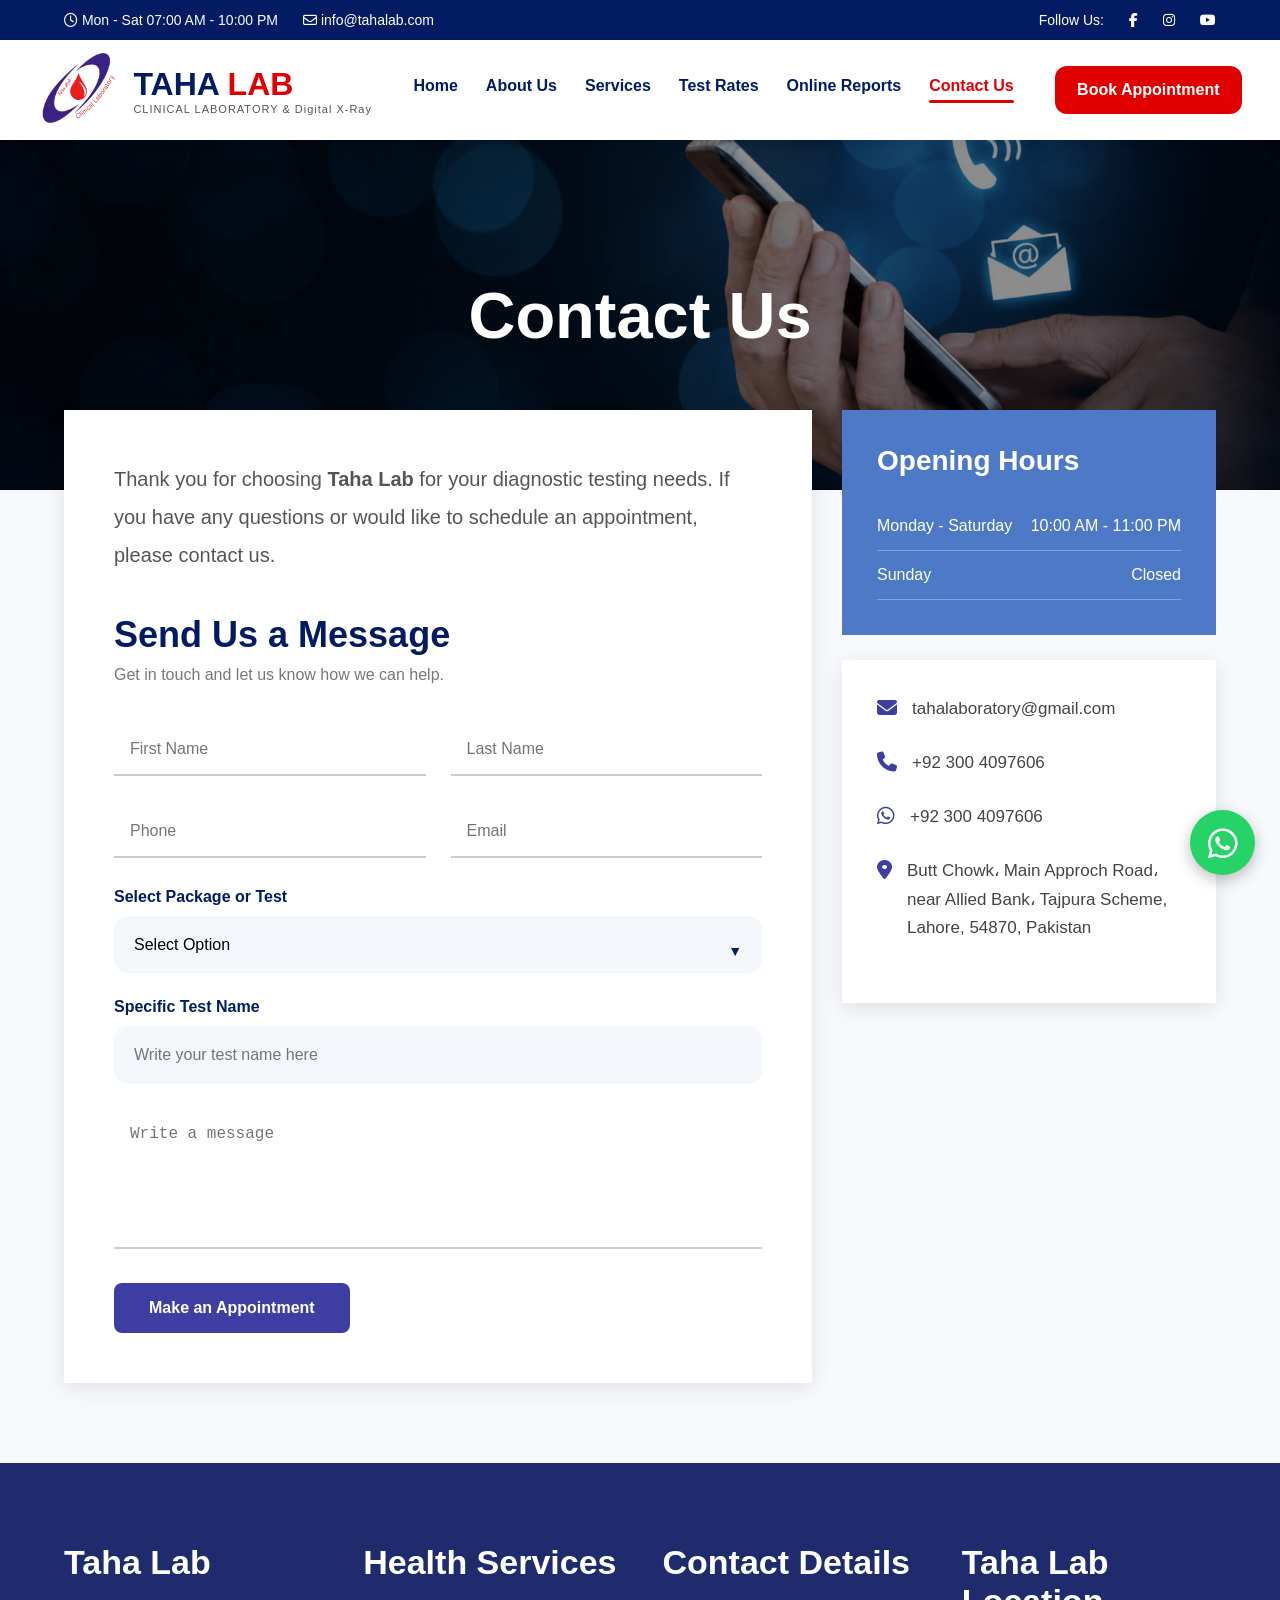
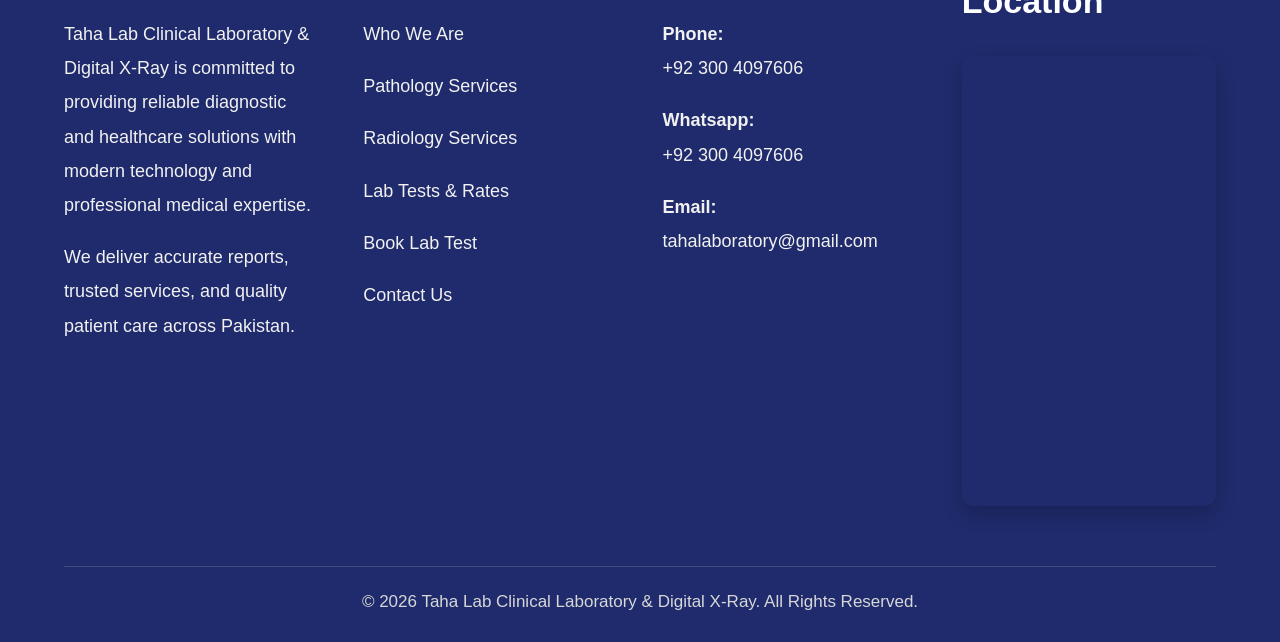
==== contactus.html @ b4fce2c2 "Add files via upload" ====
<!DOCTYPE html>
<html lang="en">
<head>
  <meta charset="UTF-8" />
  <meta name="viewport" content="width=device-width, initial-scale=1.0" />
  <title>Contact Us - Taha Lab</title>
  <link rel="stylesheet" href="style.css" />
  <link rel="stylesheet" href="https://cdnjs.cloudflare.com/ajax/libs/font-awesome/6.5.1/css/all.min.css" />
</head>
<body>

  <!-- TOP BAR -->
  <div class="top-bar">
    <div class="top-left">
      <span><i class="fa-regular fa-clock"></i> Mon - Sat 07:00 AM - 10:00 PM</span>
      <span><i class="fa-regular fa-envelope"></i> info@tahalab.com</span>
    </div>
    <div class="top-right">
      <span>Follow Us:</span>
      <a href="https://www.facebook.com/TahaLaboratory" target="_blank"><i class="fab fa-facebook-f"></i></a>
      <a href="https://www.instagram.com/taha_labdx2000?utm_source=qr&igsh=MW01YnJlbHV1dWhndw%3D%3D/" target="_blank"><i class="fab fa-instagram"></i></a>
      <a href="https://youtube.com/" target="_blank"><i class="fab fa-youtube"></i></a>
    </div>
  </div>

  <!-- NAVBAR -->
  <header>
    <a href="index.html" class="logo-section">
      <img src="logo.png" alt="Taha Lab Logo" />
      <div>
        <h1>TAHA <span>LAB</span></h1>
<p>CLINICAL LABORATORY & Digital X-Ray</p>
      </div>
    </a>

    <nav id="navMenu">
      <a href="index.html">Home</a>
      <a href="about.html">About Us</a>
      <a href="services.html">Services</a>
      <a href="test-rates.html">Test Rates</a>
      <a href="online-reports.html">Online Reports</a>
      <a href="contactus.html" class="active">Contact Us</a>
    </nav>

    <a href="contactus.html" class="book-btn">Book Appointment</a>

    <div class="menu-btn" id="menuBtn">
      <i class="fa-solid fa-bars"></i>
    </div>
  </header>

  <!-- CONTACT HERO -->
  <section class="contact-hero">
    <img src="contactus.bg.png" alt="Contact Us" />
    <div class="contact-overlay">
      <h1>Contact Us</h1>
    </div>
  </section>

  <!-- CONTACT SECTION -->
  <section class="contact-section">

    <!-- LEFT: FORM -->
    <div class="contact-form-box">
      <p class="contact-text">
        Thank you for choosing <strong>Taha Lab</strong> for your diagnostic testing needs.
        If you have any questions or would like to schedule an appointment, please contact us.
      </p>
      <h2>Send Us a Message</h2>
      <p class="small-text">Get in touch and let us know how we can help.</p>
     <form class="contact-form" id="appointmentForm">

  <div class="input-row">

    <input type="text" id="firstName" placeholder="First Name" required>

    <input type="text" id="lastName" placeholder="Last Name" required>

  </div>

  <div class="input-row">

    <input type="text" id="phone" placeholder="Phone" required>

    <input type="email" id="email" placeholder="Email">

  </div>

  <!-- PACKAGE SELECT -->

  <div class="select-box">

    <label>Select Package or Test</label>

    <select id="packageSelect">

      <option>Select Option</option>

      <option>Diabetes Care Package</option>

      <option>Heart Disease & BP Package</option>

      <option>Complete Body Checkup</option>

      <option>Specific Lab Test</option>

    </select>

  </div>

  <!-- SPECIFIC TEST -->

  <div class="single-test-box">

    <label>Specific Test Name</label>

    <input type="text" id="specificTest" placeholder="Write your test name here">

  </div>

  <textarea id="message" placeholder="Write a message"></textarea>

  <button type="submit">Make an Appointment</button>

</form>
    </div>

    <!-- RIGHT: INFO -->
    <div class="contact-info">
      <div class="hours-box">
        <h3>Opening Hours</h3>
        <div class="hours-row">
          <span>Monday - Saturday</span>
          <span>10:00 AM - 11:00 PM</span>
        </div>
        <div class="hours-row">
          <span>Sunday</span>
          <span>Closed</span>
        </div>
      </div>

      <div class="info-box">
        <p><i class="fa-solid fa-envelope"></i> tahalaboratory@gmail.com</p>
        <p><i class="fa-solid fa-phone"></i>  +92 300 4097606</p>
        <p><i class="fa-brands fa-whatsapp"></i>  +92 300 4097606</p>
        <p><i class="fa-solid fa-location-dot"></i>         Butt Chowk، Main Approch Road، near Allied Bank، Tajpura Scheme, Lahore, 54870, Pakistan
</p>
      </div>
    </div>

  </section>

  <!-- FOOTER -->
  <footer class="footer">
    <div class="footer-container">

      <div class="footer-box">
        <h2>Taha Lab</h2>
        <p>
          Taha Lab Clinical Laboratory & Digital X-Ray is committed to providing reliable diagnostic and
          healthcare solutions with modern technology and professional medical expertise.
        </p>
        <p>We deliver accurate reports, trusted services, and quality patient care across Pakistan.</p>
      </div>

      <div class="footer-box">
        <h2>Health Services</h2>
        <a href="about.html">Who We Are</a>

  <a href="services.html">Pathology Services</a>

  <a href="services.html">Radiology Services</a>

  <a href="test-rates.html">Lab Tests & Rates</a>

  <a href="test-rates.html">Book Lab Test</a>

  <a href="contactus.html">Contact Us</a>
      </div>

      <div class="footer-box">
        <h2>Contact Details</h2>
        <p>
        <strong>Phone:</strong><br>
        +92 300 4097606
      </p>

      <p>
        <strong>Whatsapp:</strong><br>
        +92 300 4097606
      </p>

      <p>
        <strong>Email:</strong><br>
        tahalaboratory@gmail.com
      </p>

      </div>

      <div class="footer-box">
        <h2>Taha Lab Location</h2>
        <div class="footer-map">
          <iframe
            src="https://www.google.com/maps/embed?pb=!1m18!1m12!1m3!1d3399.6826827260415!2d74.39870007484686!3d31.560321974195723!2m3!1f0!2f0!3f0!3m2!1i1024!2i768!4f13.1!3m3!1m2!1s0x3919055740514109%3A0xa34acd808ecac7d0!2sTaha%20Lab%20and%20Digital%20x%20ray%20centre!5e0!3m2!1sen!2s!4v1778473107316!5m2!1sen!2s"
            width="600" height="450" style="border:0;" allowfullscreen="" loading="lazy"
            referrerpolicy="no-referrer-when-downgrade">
          </iframe>
        </div>
      </div>

    </div>
    <div class="footer-bottom">
      <p>© 2026 Taha Lab Clinical Laboratory & Digital X-Ray. All Rights Reserved.</p>
    </div>
  </footer>

  <!-- WHATSAPP FLOAT BUTTON -->
<a href="https://wa.me/923004097606" class="whatsapp-float" target="_blank">
    <i class="fab fa-whatsapp"></i>
  </a>
<!-- SUCCESS POPUP -->

<div class="success-popup" id="successPopup">

  <div class="success-box">

    <i class="fa-solid fa-circle-check"></i>

    <h2>Thank You!</h2>

    <p>
      Thank you for ordering a sample from Taha Lab.
      Our team will contact you shortly.
    </p>

    <button id="closeSuccess">Close</button>

  </div>

</div>
  <script src="script.js"></script>
  

</body>
</html>
---- style.css ----
/* ==============================================
   RESET & BASE
   ============================================== */
*, *::before, *::after {
  margin: 0;
  padding: 0;
  box-sizing: border-box;
}

body {
  font-family: Arial, sans-serif;
  background: #f7f9fc;
  overflow-x: hidden;
  -webkit-font-smoothing: antialiased;
  scroll-behavior: smooth;
}

img {
  max-width: 100%;
  height: auto;
  display: block;
}

/* ==============================================
   TOP BAR
   ============================================== */
.top-bar {
  background: #031b63;
  color: white;
  display: flex;
  justify-content: space-between;
  align-items: center;
  padding: 12px 5%;
  font-size: 14px;
}

.top-left,
.top-right {
  display: flex;
  gap: 25px;
  align-items: center;
}

/* ==============================================
   HEADER / NAVBAR
   ============================================== */
header {
  background: white;
  display: flex;
  justify-content: space-between;
  align-items: center;
  padding: 10px 3%;
  box-shadow: 0 2px 10px rgba(0, 0, 0, 0.05);
  position: sticky;
  top: 0;
  z-index: 1000;
}

.logo-section {
  display: flex;
  align-items: center;
  gap: 15px;
  text-decoration: none;
}

.logo-section img { width: 80px; }

.logo-section h1 {
  font-size: 32px;
  color: #031b63;
}

.logo-section h1 span { color: #e10000; }

.logo-section p {
  color: #555;
  letter-spacing: 1px;
  font-size: 11px;
}

nav {
  display: flex;
  gap: 28px;
}

/* NAV LINKS */

nav a{
  position:relative;
  text-decoration:none;
  color:#031b63;
  font-weight:600;
  padding-bottom:8px;

  transition:0.3s ease;
}

/* UNDERLINE EFFECT */

nav a::after{
  content:'';
  position:absolute;

  left:0;
  bottom:0;

  width:0%;
  height:3px;

  background:#e10000;
  border-radius:20px;

  transition:0.35s ease;
}

/* HOVER */

nav a:hover{
  color:#e10000;
}

nav a:hover::after{
  width:100%;
}

/* ACTIVE PAGE */

nav a.active{
  color:#e10000;
}

nav a.active::after{
  width:100%;
}

.book-btn {
  background: #e10000;
  color: white;
  border: none;
  padding: 15px 22px;
  border-radius: 12px;
  cursor: pointer;
  font-weight: bold;
  text-decoration: none;
  display: inline-block;
  transition: all 0.35s ease;
}

.menu-btn {
  display: none;
  font-size: 28px;
  cursor: pointer;
}

/* ==============================================
   HERO SLIDER
   ============================================== */
.hero-slider {
  position: relative;
  width: 100%;
  height: 650px;
  overflow: hidden;
}

.slide {
  position: absolute;
  inset: 0;
  opacity: 0;
  transition: opacity 1.5s;
}

.slide.active {
  opacity: 1;
  z-index: 1;
}

.slide img {
  width: 100%;
  height: 100%;
  object-fit: cover;
}

.slide-overlay {
  position: absolute;
  inset: 0;
  background: rgba(0, 0, 0, 0.45);
}

.slide-content {
  position: absolute;
  top: 50%;
  left: 50%;
  transform: translate(-50%, -50%);
  text-align: center;
  color: white;
  width: 100%;
  padding: 20px;
  z-index: 2;
}

.slide-content h1 {
  font-size: 72px;
  margin-bottom: 20px;
  opacity: 0;
  transform: translateY(60px);
  animation: slideText 1s forwards 0.5s;
}

.slide-content p {
  font-size: 32px;
  opacity: 0;
  transform: translateY(60px);
  animation: slideText 1s forwards 1s;
}

@keyframes slideText {
  to {
    opacity: 1;
    transform: translateY(0);
  }
}

.slider-dots {
  position: absolute;
  bottom: 35px;
  left: 50%;
  transform: translateX(-50%);
  display: flex;
  gap: 12px;
  z-index: 5;
}

.dot {
  width: 14px;
  height: 14px;
  background: rgba(255, 255, 255, 0.5);
  border-radius: 50%;
  cursor: pointer;
  transition: background 0.3s, transform 0.3s;
}

.dot.active {
  background: white;
  transform: scale(1.2);
}

/* ==============================================
   FEATURES BAR
   ============================================== */
.features {
  display: grid;
  grid-template-columns: repeat(4, 1fr);
  gap: 20px;
  margin-top: 40px;
}

.feature-box {
  background: white;
  padding: 18px;
  border-radius: 16px;
  text-align: center;
  box-shadow: 0 4px 10px rgba(0, 0, 0, 0.05);
}

.feature-box i {
  color: #031b63;
  font-size: 24px;
  margin-bottom: 10px;
}

/* ==============================================
   QUICK CARDS
   ============================================== */
.quick-section {
  display: grid;
  grid-template-columns: repeat(4, 1fr);
  gap: 25px;
  padding: 50px 5%;
  margin-top: -40px;
}

.quick-card {
  background: white;
  padding: 30px;
  border-radius: 24px;
  display: flex;
  gap: 20px;
  align-items: center;
  box-shadow: 0 5px 20px rgba(0, 0, 0, 0.08);
  text-decoration: none;
  color: inherit;
  cursor: pointer;
  transition: all 0.35s ease;
}

.quick-card:hover {
  transform: translateY(-12px);
  box-shadow: 0 12px 30px rgba(0, 0, 0, 0.18);
}

.quick-card:hover .icon { transform: scale(1.1); }
.quick-card:hover h3    { color: #e10000; }

.icon {
  width: 70px;
  height: 70px;
  border-radius: 50%;
  display: flex;
  justify-content: center;
  align-items: center;
  color: white;
  font-size: 28px;
  flex-shrink: 0;
  transition: all 0.35s ease;
}

.blue { background: #031b63; }
.red  { background: #e10000; }

.quick-card h3 {
  color: #031b63;
  margin-bottom: 8px;
  transition: color 0.35s ease;
}

.quick-card p {
  color: #666;
  line-height: 1.6;
}
/* ==============================================
   HEALTH PACKAGES HEADING SECTION
   ============================================== */

.test-rate-section{
  padding:90px 5% 40px;
  text-align:center;
  background:#f5f7fb;
}

.banner-overlay{
  max-width:1100px;
  margin:auto;
}

.banner-overlay h1{
  font-size:68px;
  font-weight:800;
  color:#2f3559;
  margin-bottom:25px;

  letter-spacing:1px;
  position:relative;
}

/* RED UNDERLINE */

.banner-overlay h1::after{
  content:'';

  width:100%;
  max-width:420px;

  height:5px;
  background:#e10000;

  position:absolute;
  left:50%;
  bottom:-18px;

  transform:translateX(-50%);
  border-radius:20px;
}

.banner-overlay p{
  font-size:24px;
  line-height:1.9;
  color:#555;

  max-width:1000px;
  margin:auto;
  margin-top:40px;
}

/* MOBILE */

@media(max-width:700px){

  .test-rate-section{
    padding:70px 5% 30px;
  }

  .banner-overlay h1{
    font-size:42px;
  }

  .banner-overlay p{
    font-size:18px;
    line-height:1.8;
  }

}
/* ==============================================
   PACKAGES GRID  (index.html preview)
   ============================================== */
.packages-grid {
  display: grid;
  grid-template-columns: repeat(3, 1fr);
  gap: 35px;
  padding: 60px 5%;
  background: #f8f9fc;
}

.package-box {
  background: white;
  border-radius: 25px;
  overflow: hidden;
  box-shadow: 0 5px 20px rgba(0, 0, 0, 0.08);
  transition: all 0.35s ease;
}

.package-box:hover { transform: translateY(-10px); }

.package-top {
  background: #4444a8;
  color: white;
  text-align: center;
  padding: 18px;
  font-size: 24px;
  font-weight: bold;
}

.package-content {
  padding: 40px;
}

.package-content h3 {
  color: #4444a8;
  font-size: 42px;
  line-height: 1.3;
  margin-bottom: 35px;
}

.price { margin-bottom: 30px; }

.new-price {
  color: #e10000;
  font-size: 54px;
  font-weight: bold;
}

.old-price {
  color: #e10000;
  font-size: 32px;
  text-decoration: line-through;
  margin-left: 10px;
}

.package-description {
  color: #666;
  line-height: 1.8;
  margin-bottom: 30px;
  font-size: 20px;
}

.package-content ul {
  margin-bottom: 35px;
  padding-left: 20px;
}

.package-content ul li {
  margin-bottom: 18px;
  color: #444;
  font-size: 19px;
}

.package-btn{
  width:100%;
  display:flex;
  justify-content:center;
  align-items:center;

  padding:18px;
  margin-top:20px;

  background:#031b63;
  color:white;

  border-radius:14px;

  text-decoration:none;
  font-size:18px;
  font-weight:700;

  transition:0.35s ease;
}

/* HOVER EFFECT */

.package-btn:hover{

  background:#e10000;

  transform:translateY(-4px);

  box-shadow:0 12px 25px rgba(225,0,0,0.25);

}

/* ==============================================
   PACKAGES SECTION  (test-rates.html)
   ============================================== */
.packages-section {
  display: grid;
  grid-template-columns: repeat(3, 1fr);
  gap: 30px;
  padding: 60px 5%;
  background: #f5f5f5;
}

.package-card {
  background: white;
  border-radius: 20px;
  overflow: hidden;
  box-shadow: 0 3px 12px rgba(0, 0, 0, 0.15);
  transition: all 0.35s ease;
}

.package-card:hover {
  transform: translateY(-10px);
  box-shadow: 0 10px 25px rgba(0, 0, 0, 0.25);
}

.package-card:hover .package-top      { background: #e10000; }
.package-card:hover .package-body h2  { color: #e10000; }

.package-body { padding: 30px; }

.package-body h2 {
  text-align: center;
  color: #3f3fa3;
  font-size: 38px;
  margin-bottom: 25px;
  transition: color 0.35s ease;
}

.package-body p {
  color: #666;
  font-size: 19px;
  line-height: 1.7;
  margin-bottom: 25px;
}

.package-body ul { padding-left: 25px; }

.package-body ul li {
  font-size: 18px;
  color: #555;
  margin-bottom: 12px;
}

/* ==============================================
   IMAGE TEXT SECTION  (test-rates.html banner)
   ============================================== */
.image-text-section {
  position: relative;
  width: 100%;
  margin: 40px 0;
}

.image-text-section img {
  width: 100%;
  height: 300px;
  object-fit: cover;
  display: block;
}

.image-overlay {
  position: absolute;
  top: 50%;
  left: 50%;
  transform: translate(-50%, -50%);
  text-align: center;
  color: white;
}

.image-overlay h1 { font-size: 55px; margin-bottom: 15px; }
.image-overlay p  { font-size: 22px; }

/* ==============================================
   SERVICES GRID  (services.html)
   ============================================== */
.services-grid {
  display: grid;
  grid-template-columns: repeat(4, 1fr);
  gap: 30px;
  padding: 80px 5%;
}

.service-card {
  background: white;
  border-radius: 15px;
  overflow: hidden;
  box-shadow: 0 5px 15px rgba(0, 0, 0, 0.1);
  transition: all 0.35s ease;
}

.service-card:hover { transform: translateY(-10px); }

.service-card img {
  width: 100%;
  height: 300px;
  object-fit: cover;
}

.service-card h2 {
  padding: 20px;
  text-align: center;
  color: #031b63;
  font-size: 24px;
}

/* ==============================================
   ABOUT TAHA LAB
   ============================================== */
.about-taha {
  padding: 90px 5%;
  background: #f7f9fc;
  text-align: center;
}

.about-taha-content { max-width: 1200px; margin: auto; }

.about-taha h2 {
  font-size: 58px;
  color: #031b63;
  margin-bottom: 35px;
  font-weight: bold;
}

.about-taha p {
  font-size: 22px;
  line-height: 2;
  color: #555;
}

/* ==============================================
   ABOUT PAGE  (about.html)
   ============================================== */
.about-page {
  padding: 70px 5%;
  background: #f5f6fa;
  min-height: 100vh;
}

.about-banner h1 {
  font-size: 60px;
  color: #031b63;
  margin-bottom: 25px;
  font-weight: bold;
}

.about-banner p {
  font-size: 24px;
  line-height: 1.9;
  color: #555;
  margin-bottom: 20px;
  max-width: 1400px;
}

.about-banner strong { color: #031b63; }

/* ==============================================
   MESSAGE BOXES PREMIUM DESIGN
   ============================================== */

.message-container{
  margin-top:70px;
  display:grid;
  grid-template-columns:repeat(2,1fr);
  gap:30px;
}

.message-box{
  position:relative;
  padding:45px 40px;
  border-radius:18px;
  overflow:hidden;
  color:white;
  box-shadow:0 12px 30px rgba(0,0,0,0.12);

  transition:all 0.4s ease;
}

/* HOVER EFFECT */

.message-box:hover{
  transform:translateY(-8px);
  box-shadow:0 18px 40px rgba(0,0,0,0.18);
}

/* COLORS */

.blue-box{
  background:linear-gradient(
    135deg,
    #4b49b6,
    #3d3aa0
  );
}

.red-box{
  background:linear-gradient(
    135deg,
    #f00000,
    #d50000
  );
}

/* TOP SHAPE */

.message-box::before{
  content:'';
  position:absolute;
  top:-30px;
  left:-20px;
  width:120%;
  height:80px;

  background:rgba(255,255,255,0.18);

  transform:rotate(-2deg);
}

/* BOTTOM POINTER */

.message-box::after{
  content:'';
  position:absolute;
  bottom:-18px;
  left:90px;

  width:0;
  height:0;

  border-left:20px solid transparent;
  border-right:20px solid transparent;
  border-top:20px solid currentColor;

  opacity:0.9;
}

/* TEXT */

.message-box h2{
  position:relative;
  z-index:2;

  font-size:34px;
  line-height:1.5;
  margin-bottom:20px;
  font-weight:700;
}

.message-box p{
  position:relative;
  z-index:2;

  font-size:21px;
  line-height:1.8;
  opacity:0.95;
}

/* MOBILE */

@media(max-width:900px){

  .message-container{
    grid-template-columns:1fr;
  }

}

@media(max-width:600px){

  .message-box{
    padding:35px 25px;
  }

  .message-box h2{
    font-size:26px;
  }

  .message-box p{
    font-size:17px;
  }

}

/* ==============================================
   CONTACT PAGE  (contactus.html)
   ============================================== */
.contact-hero {
  position: relative;
  width: 100%;
  height: 350px;
  overflow: hidden;
}

.contact-hero img {
  width: 100%;
  height: 100%;
  object-fit: cover;
  display: block;
}

.contact-overlay {
  position: absolute;
  inset: 0;
  background: rgba(0, 0, 0, 0.45);
  display: flex;
  justify-content: center;
  align-items: center;
}

.contact-overlay h1 {
  color: white;
  font-size: 65px;
  font-weight: bold;
}

.contact-section {
  width: 90%;
  margin: -80px auto 80px;
  display: grid;
  grid-template-columns: 2fr 1fr;
  gap: 30px;
  position: relative;
  z-index: 10;
}

.contact-form-box {
  background: white;
  padding: 50px;
  box-shadow: 0 5px 20px rgba(0, 0, 0, 0.1);
}

.contact-text {
  font-size: 20px;
  line-height: 1.9;
  color: #555;
  margin-bottom: 40px;
}

.contact-form-box h2 {
  color: #031b63;
  font-size: 36px;
  margin-bottom: 10px;
}

.small-text {
  color: #777;
  margin-bottom: 40px;
}

.input-row {
  display: grid;
  grid-template-columns: 1fr 1fr;
  gap: 25px;
  margin-bottom: 30px;
}

.contact-form input,
.contact-form textarea {
  width: 100%;
  padding: 16px;
  border: none;
  border-bottom: 2px solid #ccc;
  font-size: 16px;
  outline: none;
  background: transparent;
}

.contact-form textarea {
  height: 140px;
  resize: none;
  margin-bottom: 30px;
}

.contact-form button {
  background: #3f3fa3;
  color: white;
  border: none;
  padding: 16px 35px;
  border-radius: 8px;
  font-size: 16px;
  font-weight: bold;
  cursor: pointer;
  transition: all 0.35s ease;
}

.contact-form button:hover { background: #e10000; }

.contact-info {
  display: flex;
  flex-direction: column;
  gap: 25px;
}

.hours-box {
  background: #4d79c7;
  color: white;
  padding: 35px;
}

.hours-box h3 {
  margin-bottom: 25px;
  font-size: 28px;
}

.hours-row {
  display: flex;
  justify-content: space-between;
  border-bottom: 1px solid rgba(255, 255, 255, 0.3);
  padding: 15px 0;
  font-size: 16px;
}

.info-box {
  background: white;
  padding: 35px;
  box-shadow: 0 5px 20px rgba(0, 0, 0, 0.1);
}

.info-box p {
  display: flex;
  gap: 15px;
  align-items: flex-start;
  margin-bottom: 25px;
  color: #444;
  font-size: 17px;
  line-height: 1.7;
}

.info-box i {
  color: #3f3fa3;
  font-size: 20px;
  margin-top: 3px;
}

/* ==============================================
   TRUST SECTION
   ============================================== */
.trust-section{
  position:relative;
  width:100%;
  padding:120px 5%;
  overflow:hidden;

  background-image:url('patient.png');
  background-size:cover;
  background-position:center;
  background-repeat:no-repeat;
  background-attachment:fixed;
}

.trust-overlay {
  position: absolute;
  top: 0;
  left: 0;
  width: 100%;
  height: 100%;
  background: rgba(0, 0, 0, 0.45);
}

.trust-content {
  position: relative;
  z-index: 2;
  text-align: center;
  color: white;
}

.trust-content h2 {
  font-size: 65px;
  margin-bottom: 30px;
  font-weight: bold;
}

.trust-content p {
  max-width: 1200px;
  margin: auto;
  font-size: 24px;
  line-height: 1.9;
}

.trust-stats {
  margin-top: 70px;
  display: grid;
  grid-template-columns: repeat(4, 1fr);
  background: rgba(0, 0, 0, 0.35);
  backdrop-filter: blur(3px);
}

.stat-box {
  padding: 40px 20px;
  border-right: 1px solid rgba(255, 255, 255, 0.3);
  transition: all 0.35s ease;
}

.stat-box:last-child { border-right: none; }

.stat-box h3 {
  font-size: 60px;
  margin-bottom: 15px;
  font-weight: bold;
}

.stat-box span {
  font-size: 28px;
  font-weight: 600;
}

/* ==============================================
   PREMIUM FOOTER
   ============================================== */

.footer{
  background:#1f2b6c;
  color:white;
  padding:80px 5% 30px;
}

.footer-container{
  display:grid;
  grid-template-columns:repeat(4,1fr);
  gap:45px;
}

.footer-box h2{
  font-size:34px;
  margin-bottom:35px;
  font-weight:700;
}

.footer-box a,
.footer-box p{
  display:block;
  color:#f1f1f1;
  text-decoration:none;
  line-height:1.9;
  margin-bottom:18px;
  font-size:18px;

  transition:0.3s ease;
}

.footer-box a:hover{
  color:#ff3b3b;
  padding-left:6px;
}

/* MAP */

.footer-map{
  overflow:hidden;
  border-radius:12px;
  box-shadow:0 8px 20px rgba(0,0,0,0.2);
}

.footer-map iframe{
  display:block;
  width:100%;
}

/* BOTTOM */

.footer-bottom{
  text-align:center;
  margin-top:60px;
  border-top:1px solid rgba(255,255,255,0.15);
  padding-top:25px;
}

.footer-bottom p{
  color:#d7d7d7;
  font-size:17px;
}

/* RESPONSIVE */

@media(max-width:1100px){

  .footer-container{
    grid-template-columns:repeat(2,1fr);
  }

}

@media(max-width:700px){

  .footer-container{
    grid-template-columns:1fr;
  }

  .footer-box h2{
    font-size:28px;
  }

}

/* ==============================================
   WHATSAPP FLOAT BUTTON
   ============================================== */
.whatsapp-float {
  position: fixed;
  bottom: 25px;
  right: 25px;
  width: 65px;
  height: 65px;
  background: #25D366;
  color: white;
  border-radius: 50%;
  display: flex;
  justify-content: center;
  align-items: center;
  font-size: 34px;
  text-decoration: none;
  box-shadow: 0 5px 15px rgba(0, 0, 0, 0.25);
  z-index: 9999;
  transition: all 0.35s ease;
}

.whatsapp-float:hover {
  transform: scale(1.1);
  background: #1ebe5d;
}

/* ==============================================
   RESPONSIVE — TABLET
   ============================================== */
@media (max-width: 1200px) {
  .features,
  .quick-section    { grid-template-columns: repeat(2, 1fr); }
  .packages-grid    { grid-template-columns: 1fr; }
  .packages-section { grid-template-columns: repeat(2, 1fr); }
  .footer-container { grid-template-columns: repeat(2, 1fr); }
  .trust-stats      { grid-template-columns: repeat(2, 1fr); }
}

/* ==============================================
   RESPONSIVE — MOBILE NAV
   ============================================== */
@media (max-width: 900px) {
  nav {
    position: absolute;
    top: 100%;
    left: 0;
    width: 100%;
    background: white;
    flex-direction: column;
    padding: 30px;
    display: none;
    z-index: 999;
  }

  nav.active  { display: flex; }
  .menu-btn   { display: block; }
  .book-btn   { display: none; }
  .top-bar    { flex-direction: column; gap: 10px; }

  .hero-slider      { height: 500px; }
  .slide-content h1 { font-size: 48px; }
  .slide-content p  { font-size: 24px; }

  .contact-section   { grid-template-columns: 1fr; }
  .message-container { grid-template-columns: 1fr; }
  .services-grid     { grid-template-columns: repeat(2, 1fr); }
}

/* ==============================================
   RESPONSIVE — SMALL MOBILE
   ============================================== */
@media (max-width: 700px) {
  .about-taha h2    { font-size: 38px; }
  .about-taha p     { font-size: 18px; line-height: 1.8; }

  .trust-section {
    padding: 80px 5%;
    background-attachment: scroll;
  }

  .trust-content h2 { font-size: 40px; }
  .trust-content p  { font-size: 18px; line-height: 1.8; }

  .trust-stats      { grid-template-columns: 1fr; }

  .stat-box {
    border-right: none;
    border-bottom: 1px solid rgba(255, 255, 255, 0.2);
  }

  .stat-box h3  { font-size: 42px; }
  .stat-box span { font-size: 20px; }
}

@media (max-width: 600px) {
  .features,
  .quick-section,
  .packages-section,
  .footer-container,
  .services-grid    { grid-template-columns: 1fr; }

  .hero-slider      { height: 420px; }
  .slide-content h1 { font-size: 34px; }
  .slide-content p  { font-size: 18px; }

  .test-rate-section { height: 320px; }
  .banner-overlay h1 { font-size: 38px; }
  .banner-overlay p  { font-size: 16px; }

  .about-banner h1  { font-size: 42px; }
  .about-banner p   { font-size: 18px; }
  .message-box h2   { font-size: 26px; }
  .message-box p    { font-size: 18px; }

  .contact-overlay h1 { font-size: 42px; }
  .input-row          { grid-template-columns: 1fr; }
  .contact-form-box   { padding: 30px; }

  .footer-box h2    { font-size: 26px; }
}
/* ==============================================
   ONLINE REPORTS PAGE
   ============================================== */

.reports-page{
  min-height:100vh;
  display:flex;
  justify-content:center;
  align-items:center;
  padding:80px 5%;
  background:#f5f7fb;
}

.reports-box{
  width:100%;
  max-width:600px;
  background:white;
  padding:50px;
  border-radius:25px;
  box-shadow:0 10px 30px rgba(0,0,0,0.1);
  text-align:center;
}

.reports-box h1{
  font-size:48px;
  color:#031b63;
  margin-bottom:20px;
}

.reports-box p{
  color:#666;
  font-size:18px;
  line-height:1.8;
  margin-bottom:35px;
}

.report-form{
  display:flex;
  flex-direction:column;
  gap:20px;
}

.report-form input{
  width:100%;
  padding:18px;
  border:2px solid #ddd;
  border-radius:12px;
  font-size:16px;
  outline:none;
}

.report-form input:focus{
  border-color:#031b63;
}

.report-form button{
  background:#e10000;
  color:white;
  border:none;
  padding:18px;
  border-radius:12px;
  font-size:18px;
  font-weight:bold;
  cursor:pointer;
  transition:0.3s;
}

.report-form button:hover{
  background:#031b63;
}
.top-right a{
  color:white;
  text-decoration:none;
  transition:0.3s ease;
}

.top-right a:hover{
  color:#ff3b3b;
  transform:translateY(-2px);
}
.urdu-highlight{

  font-size:28px;

  font-weight:900;

  color:#1d1464;

  text-align:center;

  line-height:1.8;

  margin:25px 0;

  font-family:'Noto Nastaliq Urdu', serif;

  text-shadow:0 2px 4px rgba(0,0,0,0.08);

}
/* =========================================
   CERTIFICATE POPUP
========================================= */

.certificate-popup{
  position:fixed;
  inset:0;
  background:rgba(0,0,0,0.8);
  display:none;
  justify-content:center;
  align-items:center;
  z-index:99999;
  padding:20px;
}

.certificate-popup.active{
  display:flex;
}

.certificate-popup img{
  max-width:90%;
  max-height:90vh;
  border-radius:20px;
  box-shadow:0 10px 40px rgba(0,0,0,0.5);
}

.close-popup{
  position:absolute;
  top:25px;
  right:35px;
  color:white;
  font-size:45px;
  cursor:pointer;
  font-weight:bold;
}

.certificate-card{
  cursor:pointer;
}

.certificate-logo img{
  width:70px;
  height:70px;
  object-fit:contain;
}
/* =========================================
   PACKAGE SELECT DROPDOWN
========================================= */

.select-box,
.single-test-box{
  margin-bottom:25px;
}

.select-box label,
.single-test-box label{
  display:block;
  margin-bottom:10px;
  color:#031b63;
  font-weight:bold;
  font-size:16px;
}

.select-box select,
.single-test-box input{
  width:100%;
  padding:18px;
  border:none;
  border-radius:14px;
  background:#f4f7fc;
  font-size:16px;
  outline:none;
  transition:0.3s;
  border:2px solid transparent;
}

.select-box select:focus,
.single-test-box input:focus{
  border-color:#031b63;
  background:white;
}

.select-box select{
  cursor:pointer;
  appearance:none;
}

/* Fancy dropdown arrow */

.select-box{
  position:relative;
}

.select-box::after{
  content:"▼";
  position:absolute;
  right:20px;
  top:55px;
  color:#031b63;
  pointer-events:none;
  font-size:14px;
}
/* =========================================
   SUCCESS POPUP
========================================= */

.success-popup{
  position:fixed;
  inset:0;
  background:rgba(0,0,0,0.6);
  display:none;
  justify-content:center;
  align-items:center;
  z-index:99999;
}

.success-popup.active{
  display:flex;
}

.success-box{
  background:white;
  width:90%;
  max-width:450px;
  padding:45px;
  border-radius:25px;
  text-align:center;
  animation:popupShow 0.4s ease;
}

.success-box i{
  font-size:70px;
  color:#18c964;
  margin-bottom:20px;
}

.success-box h2{
  color:#031b63;
  font-size:38px;
  margin-bottom:15px;
}

.success-box p{
  color:#555;
  line-height:1.8;
  margin-bottom:25px;
}

.success-box button{
  background:#031b63;
  color:white;
  border:none;
  padding:14px 35px;
  border-radius:12px;
  cursor:pointer;
  font-weight:bold;
  font-size:16px;
}

.success-box button:hover{
  background:#e10000;
}

@keyframes popupShow{

  from{
    transform:scale(0.7);
    opacity:0;
  }

  to{
    transform:scale(1);
    opacity:1;
  }

}
/* ==============================================
   ACHIEVEMENT SECTION
============================================== */

.achievement-section{
  padding:100px 5%;
  background:#f7f9fc;
}

.achievement-container{
  display:grid;
  grid-template-columns:1fr 1fr;
  gap:50px;
  align-items:center;
  max-width:1400px;
  margin:auto;
}

.achievement-image img{
  width:100%;
  border-radius:25px;
  box-shadow:0 10px 30px rgba(0,0,0,0.15);
}

.achievement-content{
  background:white;
  padding:50px;
  border-radius:25px;
  box-shadow:0 10px 30px rgba(0,0,0,0.08);
}

.achievement-content h2{
  font-size:48px;
  color:#031b63;
  margin-bottom:30px;
  line-height:1.3;
}

.achievement-content p{
  font-size:20px;
  line-height:2;
  color:#555;
  margin-bottom:25px;
}

.achievement-content strong{
  color:#e10000;
}

.achievement-content h4{
  margin-top:40px;
  color:#031b63;
  font-size:24px;
}

/* MOBILE */

@media(max-width:900px){

  .achievement-container{
    grid-template-columns:1fr;
  }

  .achievement-content{
    padding:35px;
  }

  .achievement-content h2{
    font-size:34px;
  }

  .achievement-content p{
    font-size:17px;
  }

}
/* ==============================================
   MESSAGE BOX BUTTONS
============================================== */

.message-link{
  text-decoration:none;
  transition:0.4s ease;
  cursor:pointer;
}

.message-link:hover{
  transform:translateY(-8px);
}

.message-btn{
  display:inline-block;
  margin-top:25px;
  background:white;
  color:#031b63;
  padding:14px 28px;
  border-radius:12px;
  font-weight:bold;
  font-size:16px;
  transition:0.35s ease;
}

.red-box .message-btn{
  color:#e10000;
}

.message-link:hover .message-btn{
  transform:scale(1.05);
}
/* ==============================================
   ONLINE REPORTS POPUP
============================================== */

.coming-popup{
  position:fixed;
  top:0;
  left:0;
  width:100%;
  height:100%;
  background:rgba(0,0,0,0.6);
  display:none;
  justify-content:center;
  align-items:center;
  z-index:99999;
  padding:20px;
}

.coming-popup.active{
  display:flex;
}

.coming-box{
  background:white;
  width:100%;
  max-width:500px;
  padding:50px 40px;
  border-radius:30px;
  text-align:center;
  animation:popupShow 0.4s ease;
  box-shadow:0 15px 40px rgba(0,0,0,0.2);
}

.coming-box i{
  font-size:70px;
  color:#031b63;
  margin-bottom:25px;
}

.coming-box h2{
  font-size:42px;
  color:#031b63;
  margin-bottom:20px;
}

.coming-box p{
  font-size:18px;
  line-height:1.9;
  color:#555;
  margin-bottom:30px;
}

.coming-box button{
  background:#e10000;
  color:white;
  border:none;
  padding:15px 35px;
  border-radius:12px;
  font-size:16px;
  font-weight:bold;
  cursor:pointer;
  transition:0.3s;
}

.coming-box button:hover{
  background:#031b63;
}

@keyframes popupShow{

  from{
    transform:scale(0.7);
    opacity:0;
  }

  to{
    transform:scale(1);
    opacity:1;
  }

}
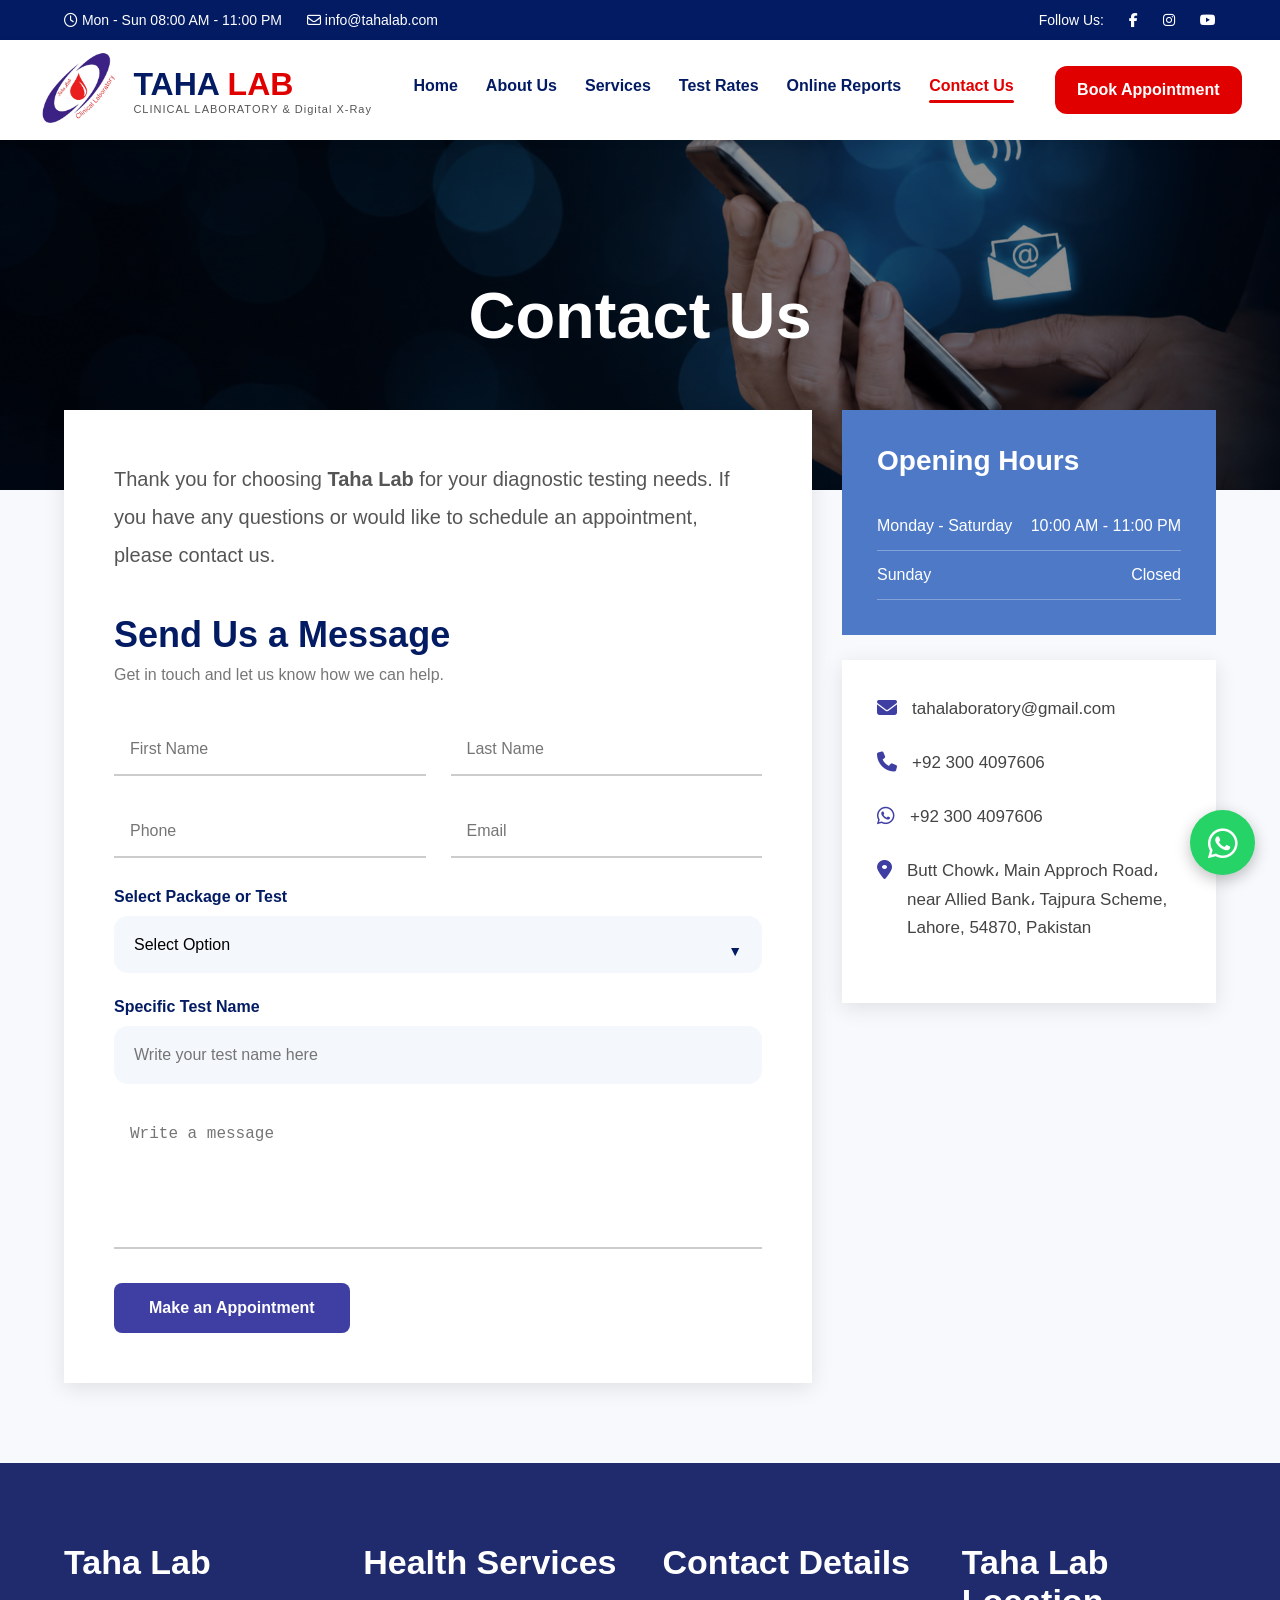
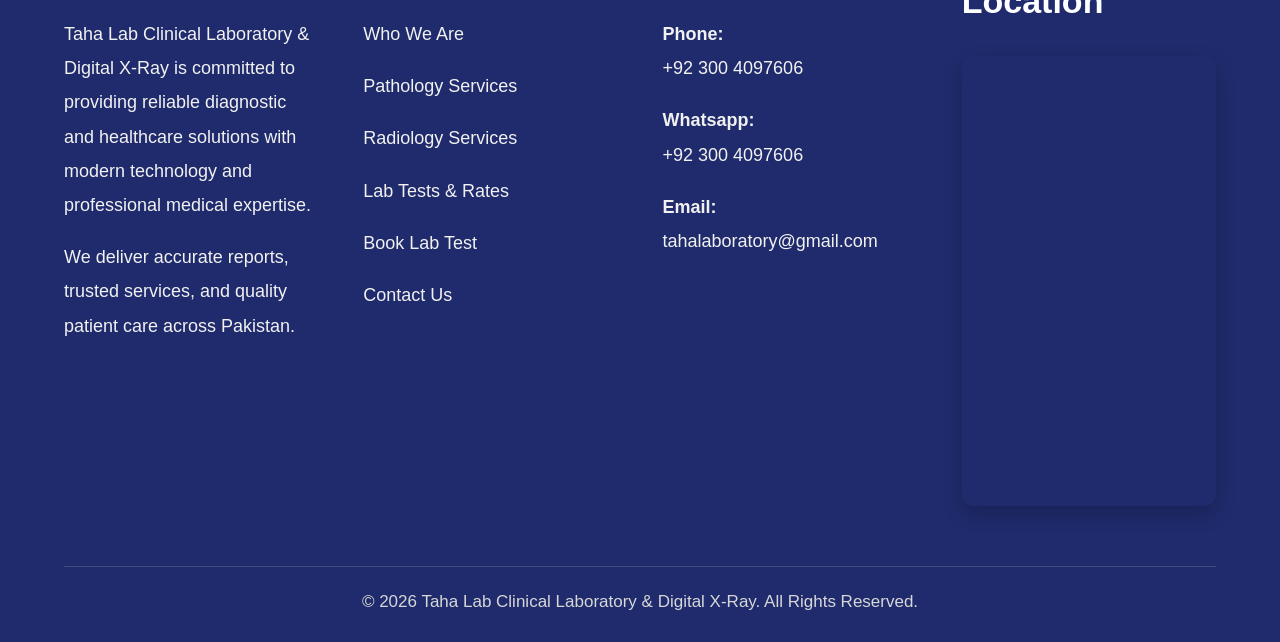
==== commit e839395c: "Update contactus.html" ====
--- a/contactus.html
+++ b/contactus.html
@@ -12,7 +12,7 @@
   <!-- TOP BAR -->
   <div class="top-bar">
     <div class="top-left">
-      <span><i class="fa-regular fa-clock"></i> Mon - Sat 07:00 AM - 10:00 PM</span>
+      <span><i class="fa-regular fa-clock"></i> Mon - Sun 08:00 AM - 11:00 PM</span>
       <span><i class="fa-regular fa-envelope"></i> info@tahalab.com</span>
     </div>
     <div class="top-right">
@@ -242,4 +242,4 @@
   
 
 </body>
-</html>+</html>
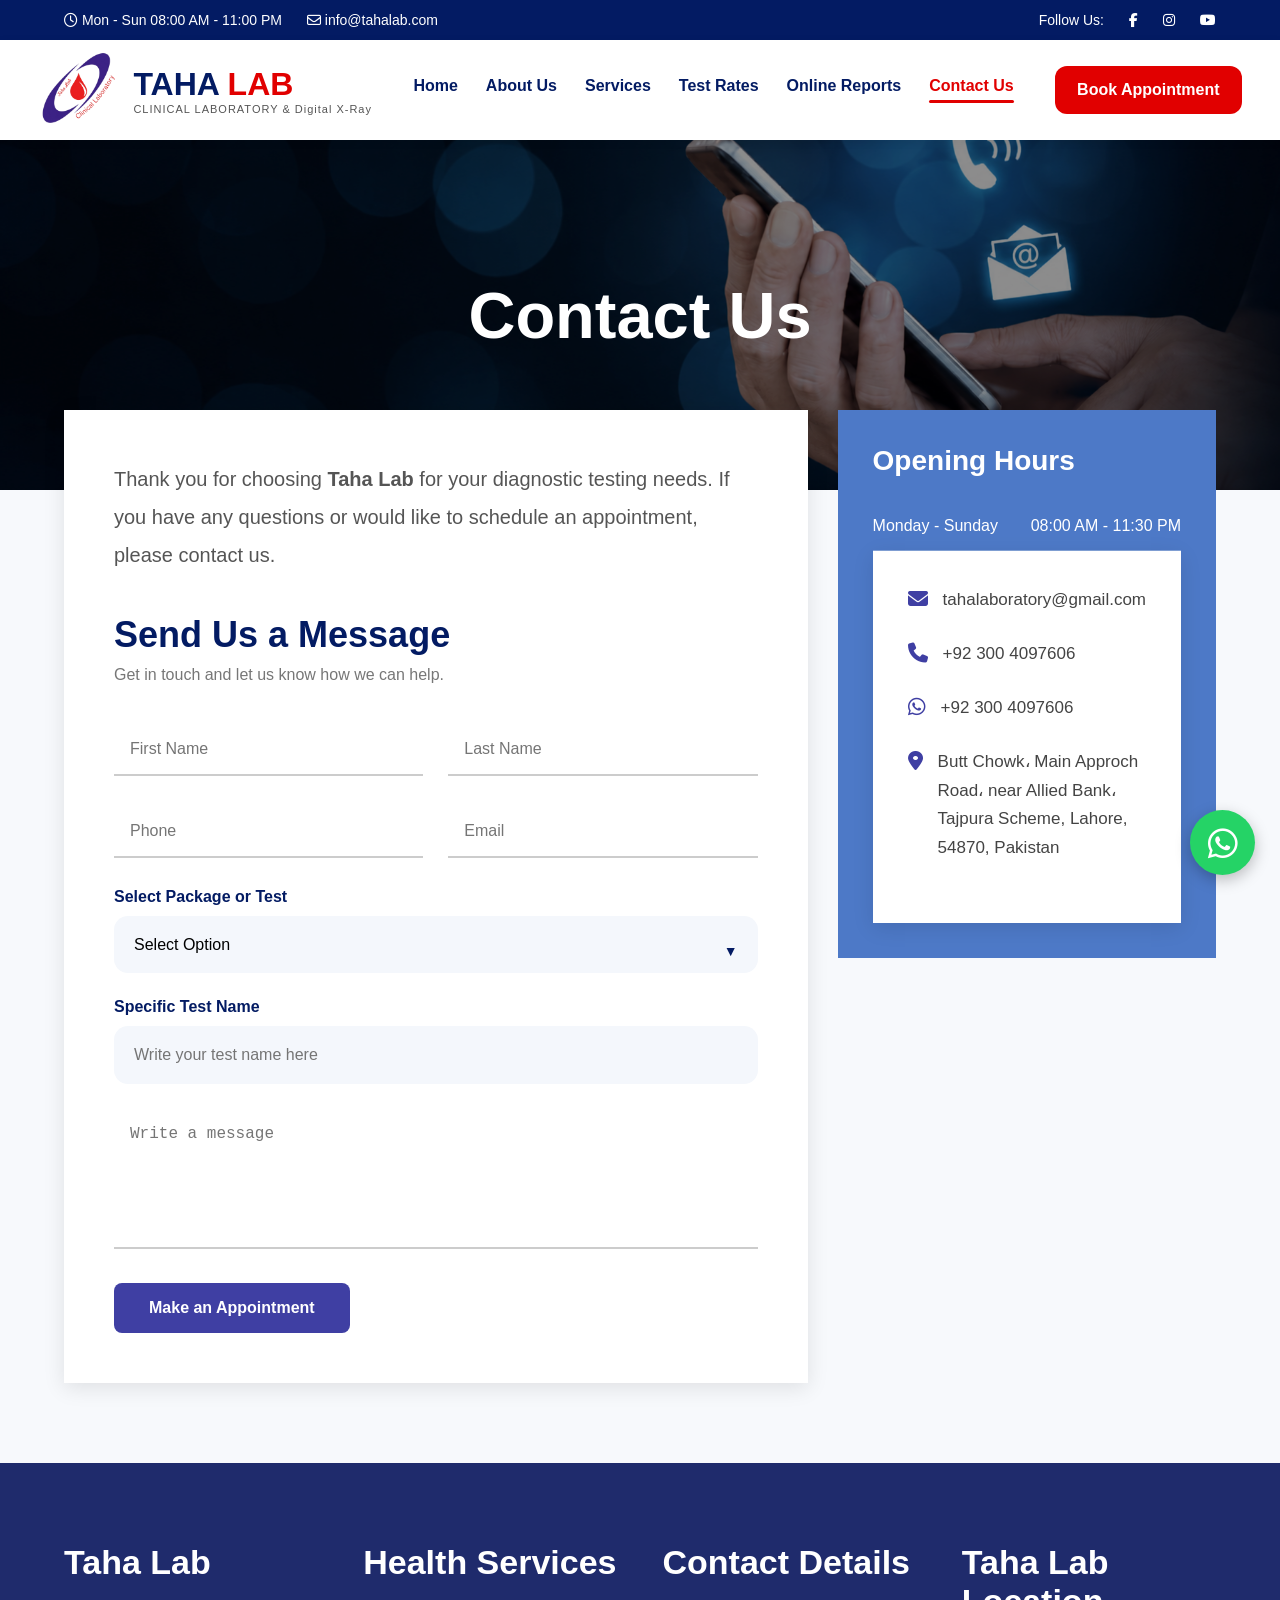
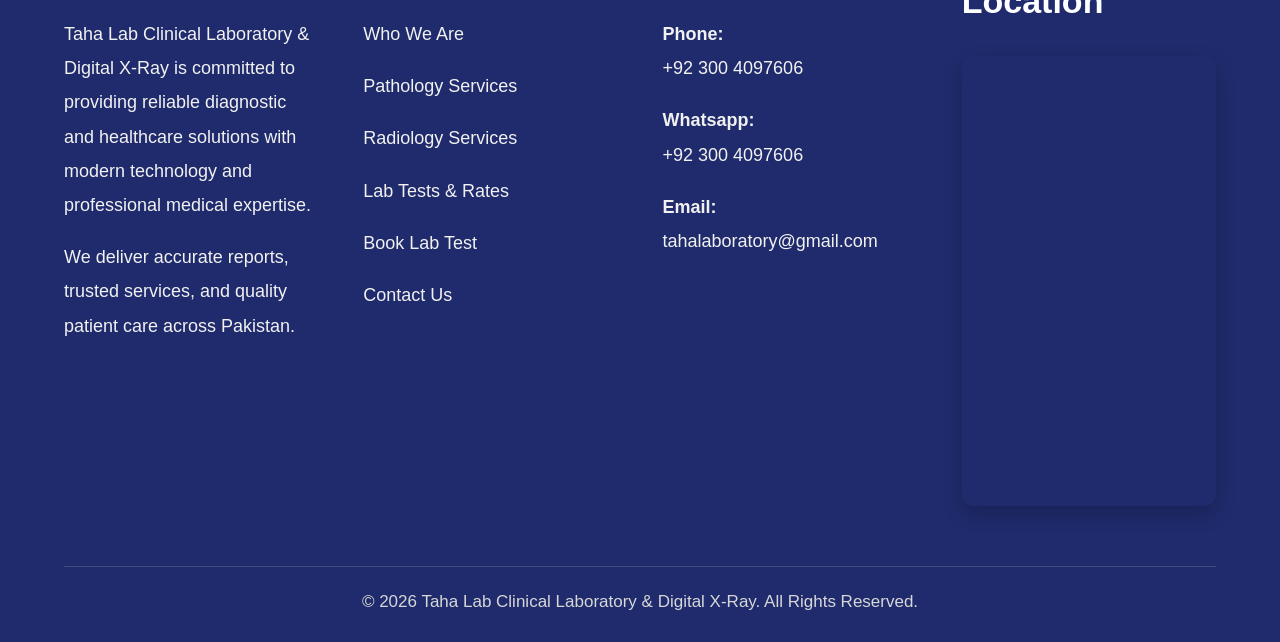
==== commit 1d308ff1: "Update contactus.html" ====
--- a/contactus.html
+++ b/contactus.html
@@ -130,15 +130,10 @@
       <div class="hours-box">
         <h3>Opening Hours</h3>
         <div class="hours-row">
-          <span>Monday - Saturday</span>
-          <span>10:00 AM - 11:00 PM</span>
+          <span>Monday - Sunday</span>
+          <span>08:00 AM - 11:30 PM</span>
         </div>
-        <div class="hours-row">
-          <span>Sunday</span>
-          <span>Closed</span>
-        </div>
-      </div>
-
+        
       <div class="info-box">
         <p><i class="fa-solid fa-envelope"></i> tahalaboratory@gmail.com</p>
         <p><i class="fa-solid fa-phone"></i>  +92 300 4097606</p>
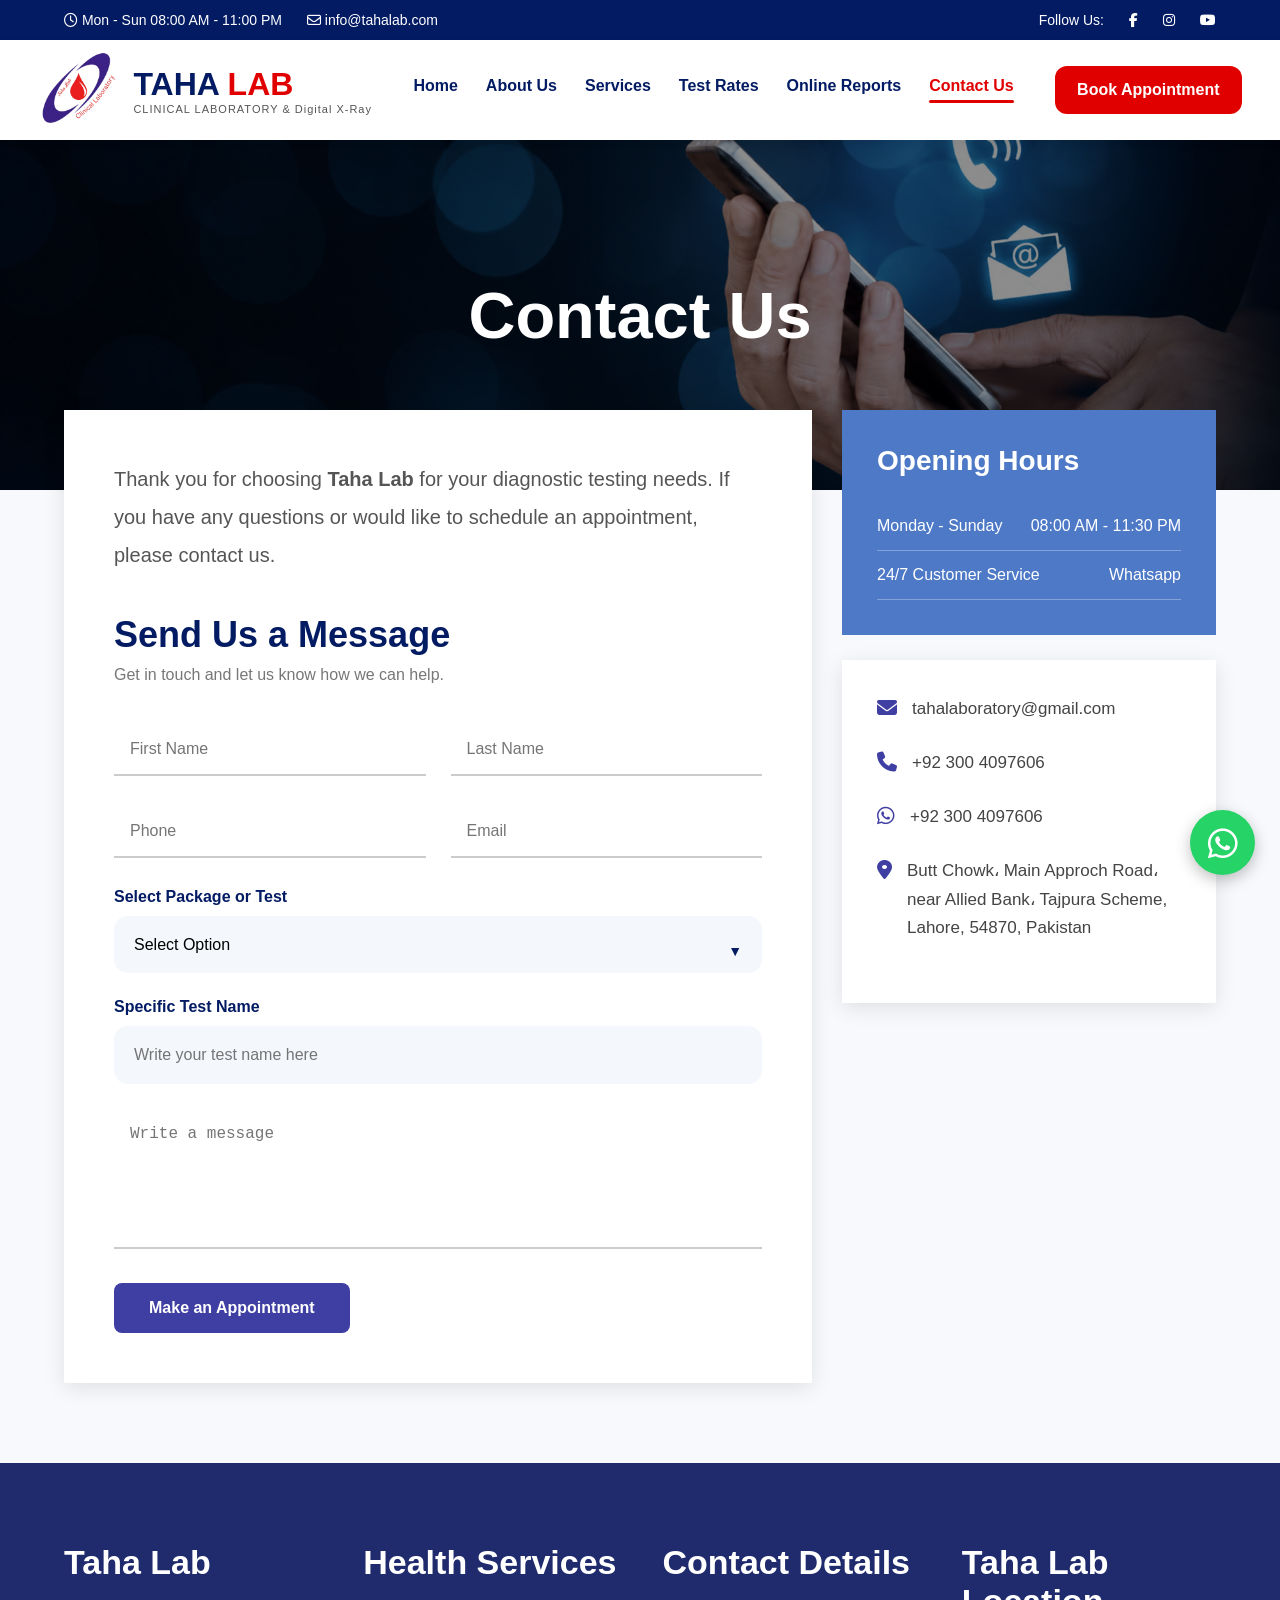
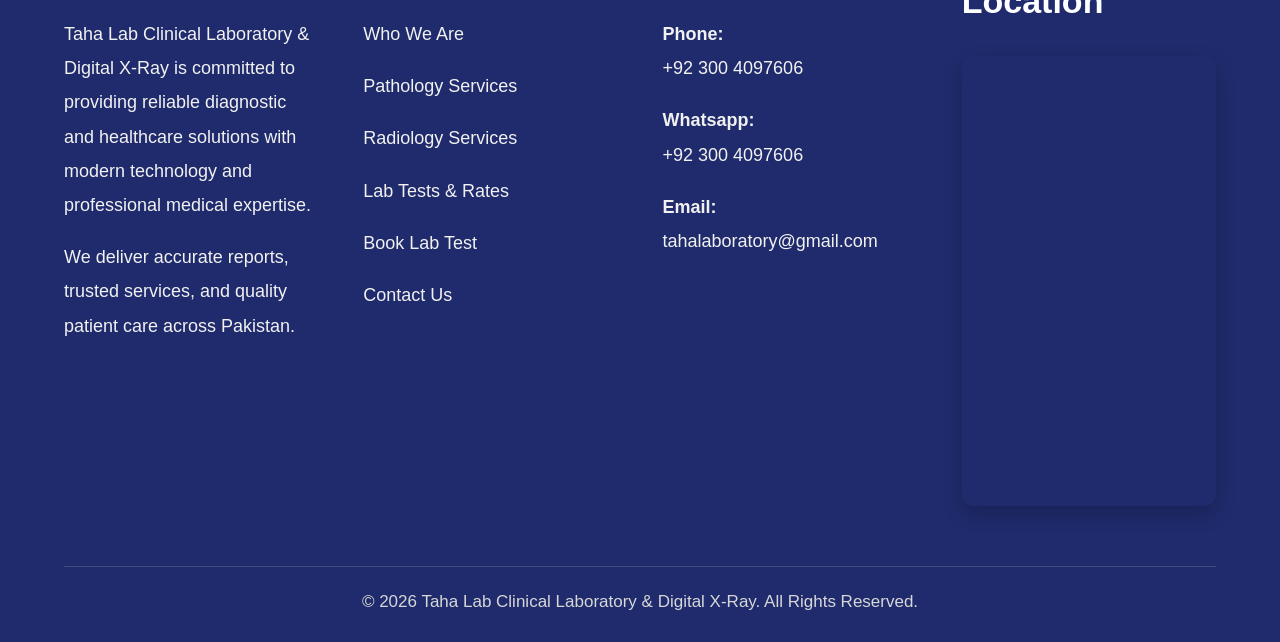
==== commit 31677136: "Update contactus.html" ====
--- a/contactus.html
+++ b/contactus.html
@@ -133,6 +133,11 @@
           <span>Monday - Sunday</span>
           <span>08:00 AM - 11:30 PM</span>
         </div>
+        <div class="hours-row">
+          <span>24/7 Customer Service</span>
+          <span>Whatsapp</span>
+        </div>
+      </div>
         
       <div class="info-box">
         <p><i class="fa-solid fa-envelope"></i> tahalaboratory@gmail.com</p>
